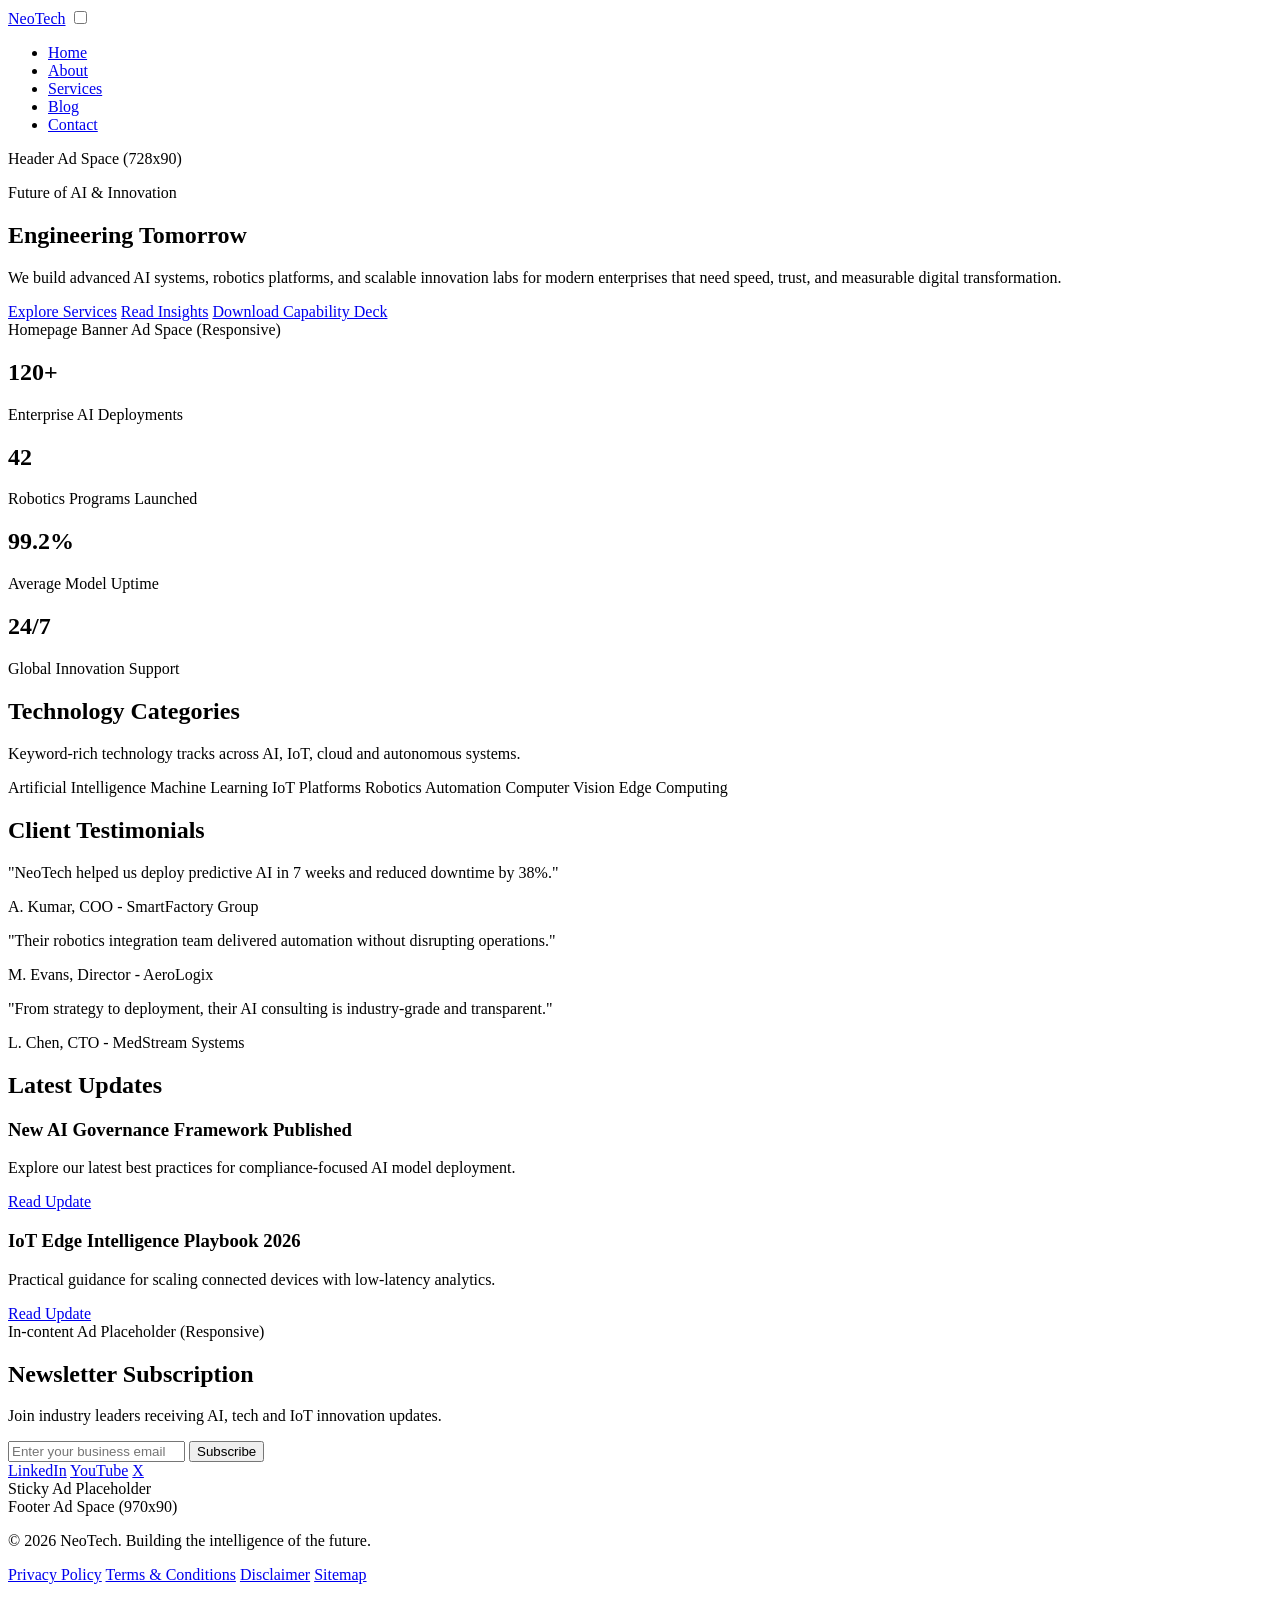
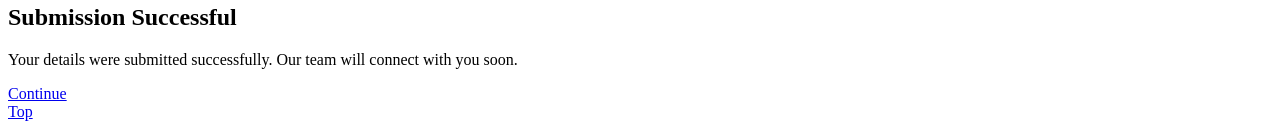
==== index.html @ 1da711d5 "Update index.html" ====
<!DOCTYPE html>
<html lang="en">
<head>
  <meta charset="UTF-8" />
  <meta name="viewport" content="width=device-width, initial-scale=1.0" />
  <title>NeoTech - Future of AI, Robotics and Innovation</title>
  <meta name="description" content="NeoTech builds AI, robotics and IoT innovation platforms with enterprise-grade strategy, deployment and long-term optimization." />
  <!-- Schema placeholder: add JSON-LD Organization and WebSite markup here for production -->
  <link rel="stylesheet" href="css/style.css" />
  <!-- Google tag (gtag.js) -->
<script async src="https://www.googletagmanager.com/gtag/js?id=G-TBTMV3QDZN"></script>
<script>
  window.dataLayer = window.dataLayer || [];
  function gtag(){dataLayer.push(arguments);}
  gtag('js', new Date());

  gtag('config', 'G-TBTMV3QDZN');
</script>
</head>
<body>
  <div class="particles" aria-hidden="true">
    <span class="particle"></span>
    <span class="particle"></span>
    <span class="particle"></span>
    <span class="particle"></span>
    <span class="particle"></span>
    <span class="particle"></span>
    <span class="particle"></span>
    <span class="particle"></span>
    <span class="particle"></span>
    <span class="particle"></span>
    <span class="particle"></span>
    <span class="particle"></span>
    <span class="particle"></span>
    <span class="particle"></span>
    <span class="particle"></span>
    <span class="particle"></span>
    <span class="particle"></span>
    <span class="particle"></span>
    <span class="particle"></span>
    <span class="particle"></span>
    <span class="particle"></span>
    <span class="particle"></span>
    <span class="particle"></span>
    <span class="particle"></span>
    <span class="particle"></span>
    <span class="particle"></span>
    <span class="particle"></span>
    <span class="particle"></span>
    <span class="particle"></span>
    <span class="particle"></span>
  </div>
  <header class="site-header">
    <nav class="navbar container">
      <a class="brand" href="index.html">NeoTech</a>
      <input class="nav-toggle" type="checkbox" id="menu-toggle-index" />
      <label class="nav-toggle-label" for="menu-toggle-index" aria-label="Toggle navigation menu"><span></span></label>
      <ul class="nav-links">
        <li><a class="active" href="index.html">Home</a></li>
        <li><a href="about.html">About</a></li>
        <li><a href="services.html">Services</a></li>
        <li><a href="blog.html">Blog</a></li>
        <li><a href="contact.html">Contact</a></li>
      </ul>
    </nav>
    <div class="container ad-slot ad-header"><span>Header Ad Space (728x90)</span></div>
  </header>

  <main>
    <section class="hero section container">
      <p class="eyebrow">Future of AI & Innovation</p>
      <h1 class="glow-title">Engineering Tomorrow</h1>
      <p class="section-subtitle">
        We build advanced AI systems, robotics platforms, and scalable innovation labs for
        modern enterprises that need speed, trust, and measurable digital transformation.
      </p>
      <div class="cta-row">
        <a class="btn-glow" href="services.html" data-track="home-services-cta">Explore Services</a>
        <a class="btn-outline" href="blog.html" data-track="home-blog-cta">Read Insights</a>
        <a class="btn-outline" href="downloads/neotech-capability-deck.txt" download data-track="home-download-cta">Download Capability Deck</a>
      </div>
    </section>

    <section class="container">
      <div class="ad-slot ad-banner"><span>Homepage Banner Ad Space (Responsive)</span></div>
    </section>

    <section class="section container compact-top">
      <div class="separator"></div>
      <div class="stat-grid">
        <article class="stat-card glass-card"><h2>120+</h2><p>Enterprise AI Deployments</p></article>
        <article class="stat-card glass-card"><h2>42</h2><p>Robotics Programs Launched</p></article>
        <article class="stat-card glass-card"><h2>99.2%</h2><p>Average Model Uptime</p></article>
        <article class="stat-card glass-card"><h2>24/7</h2><p>Global Innovation Support</p></article>
      </div>
    </section>

    <section class="section container compact-top">
      <h2 class="section-title">Technology Categories</h2>
      <p class="section-subtitle">Keyword-rich technology tracks across AI, IoT, cloud and autonomous systems.</p>
      <div class="chip-list">
        <span class="chip">Artificial Intelligence</span>
        <span class="chip">Machine Learning</span>
        <span class="chip">IoT Platforms</span>
        <span class="chip">Robotics Automation</span>
        <span class="chip">Computer Vision</span>
        <span class="chip">Edge Computing</span>
      </div>
      <div class="separator"></div>
    </section>

    <section class="section container compact-top testimonials">
      <h2 class="section-title">Client Testimonials</h2>
      <div class="card-grid three-col">
        <article class="glass-card">
          <p class="quote">"NeoTech helped us deploy predictive AI in 7 weeks and reduced downtime by 38%."</p>
          <p class="quote-author">A. Kumar, COO - SmartFactory Group</p>
        </article>
        <article class="glass-card">
          <p class="quote">"Their robotics integration team delivered automation without disrupting operations."</p>
          <p class="quote-author">M. Evans, Director - AeroLogix</p>
        </article>
        <article class="glass-card">
          <p class="quote">"From strategy to deployment, their AI consulting is industry-grade and transparent."</p>
          <p class="quote-author">L. Chen, CTO - MedStream Systems</p>
        </article>
      </div>
    </section>

    <section class="section container compact-top">
      <h2 class="section-title">Latest Updates</h2>
      <div class="split-grid">
        <article class="glass-card">
          <h3>New AI Governance Framework Published</h3>
          <p>Explore our latest best practices for compliance-focused AI model deployment.</p>
          <a class="btn-outline" href="blog-post-ai-future.html">Read Update</a>
        </article>
        <article class="glass-card">
          <h3>IoT Edge Intelligence Playbook 2026</h3>
          <p>Practical guidance for scaling connected devices with low-latency analytics.</p>
          <a class="btn-outline" href="blog-post-iot-edge.html">Read Update</a>
        </article>
      </div>
      <div class="ad-slot ad-inline"><span>In-content Ad Placeholder (Responsive)</span></div>
    </section>

    <section class="section container compact-top">
      <h2 class="section-title">Newsletter Subscription</h2>
      <p class="section-subtitle">Join industry leaders receiving AI, tech and IoT innovation updates.</p>
      <form class="newsletter" action="#success-popup" method="get">
        <input type="email" name="newsletter-email" placeholder="Enter your business email" required />
        <button class="btn-glow" type="submit" data-track="newsletter-submit">Subscribe</button>
      </form>
      <div class="social-links">
        <a href="https://www.linkedin.com" target="_blank" rel="noopener">LinkedIn</a>
        <a href="https://www.youtube.com" target="_blank" rel="noopener">YouTube</a>
        <a href="https://x.com" target="_blank" rel="noopener">X</a>
      </div>
    </section>
  </main>

  <aside class="ad-slot sticky-ad"><span>Sticky Ad Placeholder</span></aside>

  <footer class="site-footer">
    <div class="ad-slot ad-footer container"><span>Footer Ad Space (970x90)</span></div>
    <p>&copy; 2026 NeoTech. Building the intelligence of the future.</p>
    <div class="footer-links legal-list">
      <a href="privacy.html">Privacy Policy</a>
      <a href="terms.html">Terms & Conditions</a>
      <a href="disclaimer.html">Disclaimer</a>
      <a href="sitemap.html">Sitemap</a>
    </div>
  </footer>

  <section id="success-popup" class="success-popup" aria-live="polite" aria-label="Submission successful">
    <article class="glass-card success-card">
      <h2>Submission Successful</h2>
      <p>Your details were submitted successfully. Our team will connect with you soon.</p>
      <a class="btn-glow" href="index.html">Continue</a>
    </article>
  </section>

  <a class="back-to-top" href="#" aria-label="Back to top">Top</a>
</body>
</html>
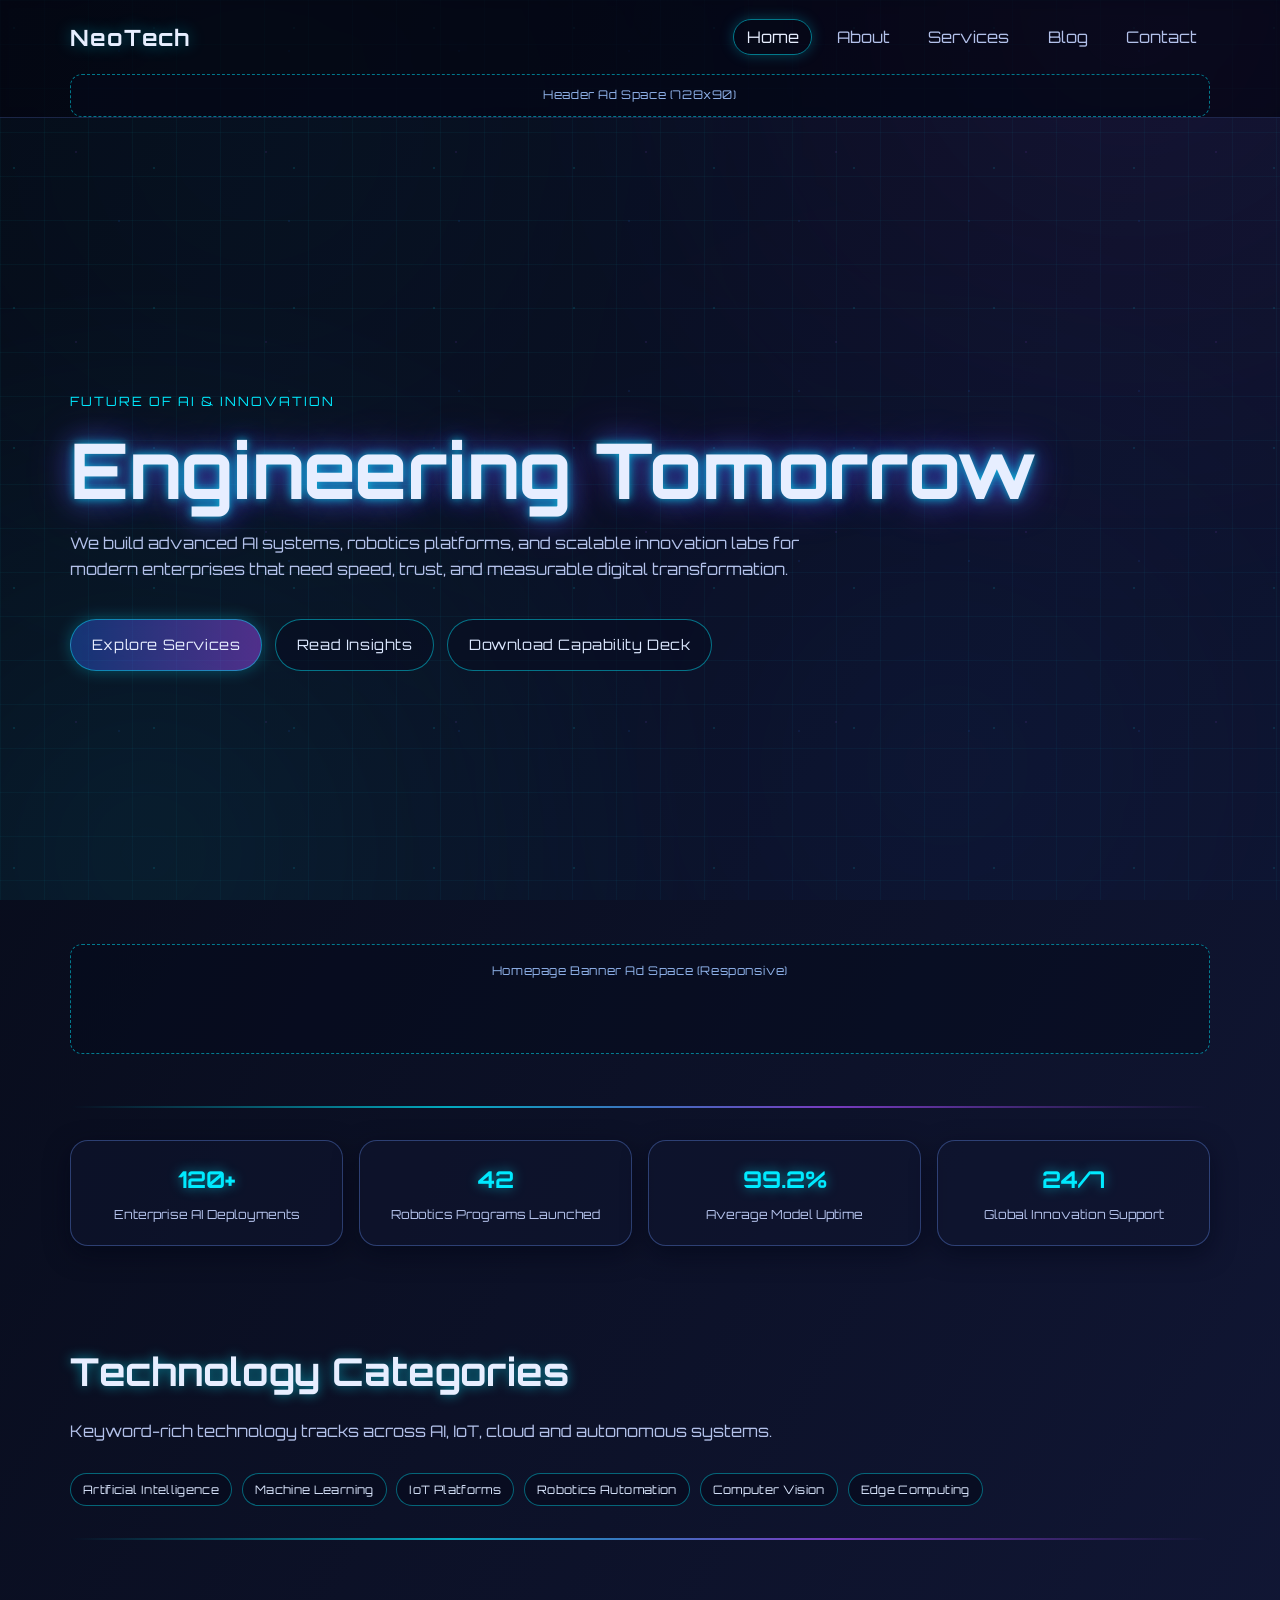
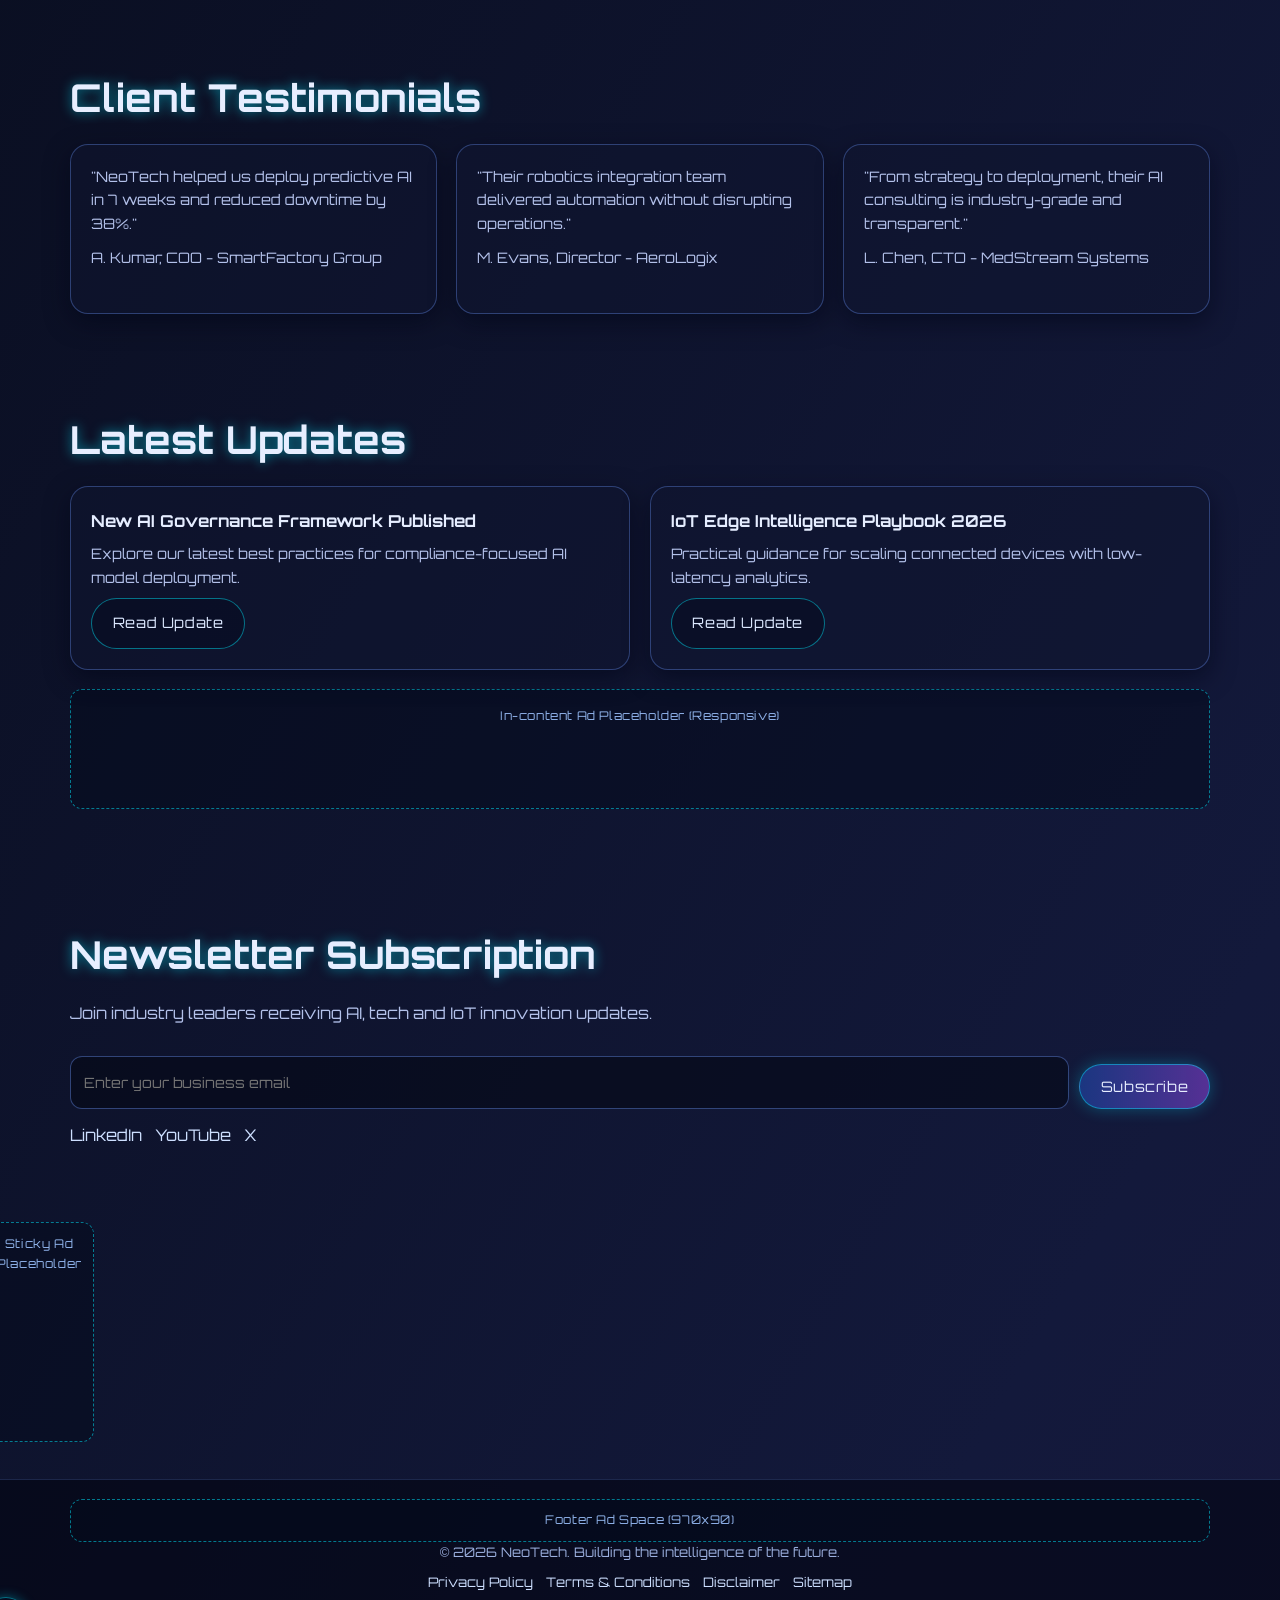
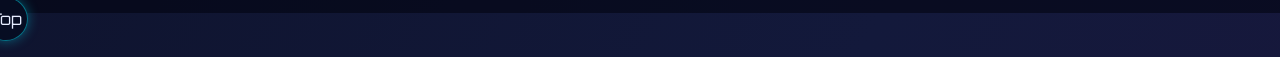
==== commit d063ce43: "Update index.html" ====
--- a/index.html
+++ b/index.html
@@ -1,6 +1,7 @@
 <!DOCTYPE html>
 <html lang="en">
 <head>
+  <meta name="google-adsense-account" content="ca-pub-1899909774554940">
   <meta charset="UTF-8" />
   <meta name="viewport" content="width=device-width, initial-scale=1.0" />
   <title>NeoTech - Future of AI, Robotics and Innovation</title>
@@ -8,13 +9,25 @@
   <!-- Schema placeholder: add JSON-LD Organization and WebSite markup here for production -->
   <link rel="stylesheet" href="css/style.css" />
   <!-- Google tag (gtag.js) -->
-<script async src="https://www.googletagmanager.com/gtag/js?id=G-TBTMV3QDZN"></script>
+<!-- Google tag (gtag.js) -->
+<!-- Google tag (gtag.js) -->
+<script async src="https://www.googletagmanager.com/gtag/js?id=G-MG4G6EGJZ9"></script>
 <script>
   window.dataLayer = window.dataLayer || [];
   function gtag(){dataLayer.push(arguments);}
   gtag('js', new Date());
 
-  gtag('config', 'G-TBTMV3QDZN');
+  gtag('config', 'G-MG4G6EGJZ9');
+</script>
+  <script async src="https://pagead2.googlesyndication.com/pagead/js/adsbygoogle.js?client=ca-pub-1899909774554940"
+     crossorigin="anonymous"></script>
+  <meta name="google-site-verification" content="XXXXX" />
+  <script type="text/javascript">
+    (function(c,l,a,r,i,t,y){
+        c[a]=c[a]||function(){(c[a].q=c[a].q||[]).push(arguments)};
+        t=l.createElement(r);t.async=1;t.src="https://www.clarity.ms/tag/"+i;
+        y=l.getElementsByTagName(r)[0];y.parentNode.insertBefore(t,y);
+    })(window, document, "clarity", "script", "wf4v8cunss");
 </script>
 </head>
 <body>
--- a/css/style.css
+++ b/css/style.css
@@ -0,0 +1,1109 @@
+/* Google font for futuristic typography */
+@import url('https://fonts.googleapis.com/css2?family=Orbitron:wght@400;500;600;700;800&display=swap');
+
+:root {
+  --bg-main: #060a16;
+  --bg-deep: #02040d;
+  --surface: rgba(16, 22, 48, 0.52);
+  --surface-border: rgba(110, 152, 255, 0.34);
+  --text-main: #e7eeff;
+  --text-soft: #b3c1ea;
+  --cyan: #00eaff;
+  --blue: #2a6cff;
+  --purple: #a54dff;
+  --radius-lg: 18px;
+  --radius-md: 12px;
+  --space-section: 4.6rem;
+  --line-glow: linear-gradient(90deg, transparent, rgba(0, 234, 255, 0.7), rgba(165, 77, 255, 0.7), transparent);
+}
+
+* {
+  margin: 0;
+  padding: 0;
+  box-sizing: border-box;
+}
+
+html,
+body {
+  min-height: 100%;
+}
+
+body {
+  font-family: 'Orbitron', sans-serif;
+  color: var(--text-main);
+  line-height: 1.65;
+  overflow-x: hidden;
+  position: relative;
+  isolation: isolate;
+  background: linear-gradient(120deg, #060a16, #13193b, #25133f, #041322);
+  background-size: 260% 260%;
+  animation: gradientShift 16s ease infinite;
+}
+
+body::before {
+  content: '';
+  position: fixed;
+  inset: 0;
+  pointer-events: none;
+  background-image:
+    linear-gradient(rgba(0, 234, 255, 0.04) 1px, transparent 1px),
+    linear-gradient(90deg, rgba(0, 234, 255, 0.04) 1px, transparent 1px);
+  background-size: 44px 44px;
+  z-index: -2;
+}
+
+.particles {
+  position: fixed;
+  inset: 0;
+  z-index: 2;
+  pointer-events: none;
+  overflow: hidden;
+  opacity: 0.95;
+  mix-blend-mode: screen;
+  background-image:
+    radial-gradient(circle at 10% 20%, rgba(0, 234, 255, 0.12) 1px, transparent 1px),
+    radial-gradient(circle at 70% 30%, rgba(42, 108, 255, 0.1) 1px, transparent 1px),
+    radial-gradient(circle at 40% 80%, rgba(165, 77, 255, 0.1) 1px, transparent 1px);
+  background-size: 140px 140px, 170px 170px, 190px 190px;
+}
+
+/* Keep all page content above the particle layer */
+body > *:not(.particles) {
+  position: relative;
+  z-index: 3;
+}
+
+.particles::before,
+.particles::after {
+  content: '';
+  position: absolute;
+  inset: -20% -10%;
+  pointer-events: none;
+  opacity: 0.22;
+  filter: blur(42px);
+  background:
+    radial-gradient(circle at 18% 82%, rgba(0, 234, 255, 0.35), transparent 36%),
+    radial-gradient(circle at 82% 15%, rgba(165, 77, 255, 0.28), transparent 38%);
+  animation: atmosphereDrift 24s ease-in-out infinite alternate;
+}
+
+.particles::after {
+  opacity: 0.16;
+  filter: blur(54px);
+  background:
+    radial-gradient(circle at 70% 75%, rgba(42, 108, 255, 0.34), transparent 40%),
+    radial-gradient(circle at 25% 25%, rgba(0, 234, 255, 0.2), transparent 42%);
+  animation-duration: 32s;
+}
+
+.particles .particle {
+  --size: 8px;
+  --left: 50%;
+  --duration: 18s;
+  --delay: 0s;
+  --opacity: 0.72;
+  --blur: 0.3px;
+  --drift: 20px;
+  --tone: #00eaff;
+  position: absolute;
+  display: block;
+  left: var(--left);
+  bottom: -20vh;
+  width: var(--size);
+  height: var(--size);
+  border-radius: 50%;
+  opacity: 0;
+  color: var(--tone);
+  background: currentColor;
+  filter: blur(var(--blur));
+  box-shadow: 0 0 16px currentColor, 0 0 28px currentColor;
+  transform: translateZ(0);
+  will-change: transform, opacity, filter;
+  animation:
+    floatUp var(--duration) linear infinite,
+    driftSide calc(var(--duration) * 0.42) ease-in-out infinite alternate,
+    pulseGlow calc(var(--duration) * 0.24) ease-in-out infinite;
+  animation-delay: var(--delay), var(--delay), var(--delay);
+}
+
+/* Bonus shape variations: circles, lines, and micro-squares */
+.particles .particle:nth-child(5n) {
+  width: 2px;
+  height: 18px;
+  border-radius: 999px;
+  box-shadow: 0 0 10px currentColor;
+}
+
+.particles .particle:nth-child(8n) {
+  width: 4px;
+  height: 4px;
+  border-radius: 2px;
+}
+
+/* Random-like distribution and depth layers */
+.particles .particle:nth-child(1)  { --left: 3%;  --size: 4px; --duration: 28s; --delay: -8s;  --opacity: 0.24; --blur: 1.3px; --drift: 12px; --tone: #2a6cff; }
+.particles .particle:nth-child(2)  { --left: 7%;  --size: 8px; --duration: 15s; --delay: -3s;  --opacity: 0.52; --blur: 0.2px; --drift: 34px; --tone: #00eaff; }
+.particles .particle:nth-child(3)  { --left: 11%; --size: 5px; --duration: 22s; --delay: -15s; --opacity: 0.36; --blur: 0.9px; --drift: 18px; --tone: #a54dff; }
+.particles .particle:nth-child(4)  { --left: 15%; --size: 10px; --duration: 13s; --delay: -6s;  --opacity: 0.62; --blur: 0px;   --drift: 36px; --tone: #00eaff; }
+.particles .particle:nth-child(5)  { --left: 19%; --size: 6px; --duration: 20s; --delay: -10s; --opacity: 0.42; --blur: 0.7px; --drift: 20px; --tone: #2a6cff; }
+.particles .particle:nth-child(6)  { --left: 23%; --size: 9px; --duration: 14s; --delay: -1s;  --opacity: 0.58; --blur: 0.1px; --drift: 30px; --tone: #a54dff; }
+.particles .particle:nth-child(7)  { --left: 27%; --size: 3px; --duration: 29s; --delay: -20s; --opacity: 0.2;  --blur: 1.5px; --drift: 11px; --tone: #00eaff; }
+.particles .particle:nth-child(8)  { --left: 31%; --size: 7px; --duration: 19s; --delay: -12s; --opacity: 0.46; --blur: 0.5px; --drift: 24px; --tone: #2a6cff; }
+.particles .particle:nth-child(9)  { --left: 35%; --size: 11px;--duration: 12s; --delay: -4s;  --opacity: 0.68; --blur: 0px;   --drift: 40px; --tone: #a54dff; }
+.particles .particle:nth-child(10) { --left: 39%; --size: 5px; --duration: 23s; --delay: -16s; --opacity: 0.35; --blur: 1px;   --drift: 16px; --tone: #00eaff; }
+.particles .particle:nth-child(11) { --left: 43%; --size: 8px; --duration: 16s; --delay: -5s;  --opacity: 0.55; --blur: 0.2px; --drift: 28px; --tone: #2a6cff; }
+.particles .particle:nth-child(12) { --left: 47%; --size: 4px; --duration: 26s; --delay: -18s; --opacity: 0.28; --blur: 1.2px; --drift: 13px; --tone: #a54dff; }
+.particles .particle:nth-child(13) { --left: 51%; --size: 9px; --duration: 14s; --delay: -2s;  --opacity: 0.57; --blur: 0.1px; --drift: 33px; --tone: #00eaff; }
+.particles .particle:nth-child(14) { --left: 55%; --size: 6px; --duration: 21s; --delay: -11s; --opacity: 0.4;  --blur: 0.8px; --drift: 19px; --tone: #2a6cff; }
+.particles .particle:nth-child(15) { --left: 59%; --size: 10px;--duration: 13s; --delay: -7s;  --opacity: 0.63; --blur: 0px;   --drift: 35px; --tone: #a54dff; }
+.particles .particle:nth-child(16) { --left: 63%; --size: 3px; --duration: 30s; --delay: -21s; --opacity: 0.18; --blur: 1.6px; --drift: 10px; --tone: #00eaff; }
+.particles .particle:nth-child(17) { --left: 67%; --size: 7px; --duration: 18s; --delay: -9s;  --opacity: 0.47; --blur: 0.5px; --drift: 22px; --tone: #2a6cff; }
+.particles .particle:nth-child(18) { --left: 71%; --size: 11px;--duration: 12s; --delay: -3s;  --opacity: 0.69; --blur: 0px;   --drift: 41px; --tone: #a54dff; }
+.particles .particle:nth-child(19) { --left: 75%; --size: 5px; --duration: 24s; --delay: -17s; --opacity: 0.33; --blur: 1.1px; --drift: 14px; --tone: #00eaff; }
+.particles .particle:nth-child(20) { --left: 79%; --size: 8px; --duration: 16s; --delay: -6s;  --opacity: 0.54; --blur: 0.2px; --drift: 29px; --tone: #2a6cff; }
+.particles .particle:nth-child(21) { --left: 83%; --size: 4px; --duration: 27s; --delay: -19s; --opacity: 0.26; --blur: 1.3px; --drift: 12px; --tone: #a54dff; }
+.particles .particle:nth-child(22) { --left: 86%; --size: 9px; --duration: 15s; --delay: -4s;  --opacity: 0.6;  --blur: 0.1px; --drift: 31px; --tone: #00eaff; }
+.particles .particle:nth-child(23) { --left: 89%; --size: 6px; --duration: 22s; --delay: -13s; --opacity: 0.39; --blur: 0.9px; --drift: 18px; --tone: #2a6cff; }
+.particles .particle:nth-child(24) { --left: 92%; --size: 10px;--duration: 13s; --delay: -8s;  --opacity: 0.64; --blur: 0px;   --drift: 37px; --tone: #a54dff; }
+.particles .particle:nth-child(25) { --left: 95%; --size: 3px; --duration: 31s; --delay: -22s; --opacity: 0.16; --blur: 1.7px; --drift: 9px;  --tone: #00eaff; }
+.particles .particle:nth-child(26) { --left: 12%; --size: 7px; --duration: 19s; --delay: -14s; --opacity: 0.45; --blur: 0.6px; --drift: 23px; --tone: #2a6cff; }
+.particles .particle:nth-child(27) { --left: 28%; --size: 5px; --duration: 25s; --delay: -2s;  --opacity: 0.34; --blur: 1px;   --drift: 15px; --tone: #a54dff; }
+.particles .particle:nth-child(28) { --left: 46%; --size: 8px; --duration: 17s; --delay: -11s; --opacity: 0.53; --blur: 0.3px; --drift: 27px; --tone: #00eaff; }
+.particles .particle:nth-child(29) { --left: 64%; --size: 6px; --duration: 21s; --delay: -5s;  --opacity: 0.38; --blur: 0.9px; --drift: 19px; --tone: #2a6cff; }
+.particles .particle:nth-child(30) { --left: 82%; --size: 9px; --duration: 15s; --delay: -16s; --opacity: 0.59; --blur: 0.2px; --drift: 32px; --tone: #a54dff; }
+
+/* Stronger fallback visibility in case custom props are overridden */
+.particles .particle:nth-child(2n) {
+  opacity: 0.65;
+}
+
+@keyframes floatUp {
+  0% {
+    transform: translate3d(0, 0, 0);
+    opacity: 0;
+  }
+
+  10% {
+    opacity: var(--opacity);
+  }
+
+  85% {
+    opacity: var(--opacity);
+  }
+
+  100% {
+    transform: translate3d(0, -122vh, 0);
+    opacity: 0;
+  }
+}
+
+@keyframes driftSide {
+  0% {
+    margin-left: 0;
+  }
+
+  50% {
+    margin-left: var(--drift);
+  }
+
+  100% {
+    margin-left: calc(var(--drift) * -0.7);
+  }
+}
+
+@keyframes pulseGlow {
+  0%,
+  100% {
+    filter: blur(var(--blur)) brightness(0.9);
+  }
+
+  50% {
+    filter: blur(calc(var(--blur) + 0.6px)) brightness(1.25);
+  }
+}
+
+@keyframes atmosphereDrift {
+  0% {
+    transform: translate3d(-1.5%, 0, 0) scale(1);
+  }
+
+  50% {
+    transform: translate3d(1.8%, -1.2%, 0) scale(1.05);
+  }
+
+  100% {
+    transform: translate3d(-0.6%, 1.4%, 0) scale(1.02);
+  }
+}
+
+.container {
+  width: min(1140px, 92%);
+  margin: 0 auto;
+}
+
+.section {
+  padding: var(--space-section) 0;
+}
+
+.compact-top {
+  padding-top: 1.3rem;
+}
+
+.separator {
+  height: 2px;
+  width: 100%;
+  background: var(--line-glow);
+  margin: 2rem 0;
+  border-radius: 999px;
+}
+
+.section-title {
+  font-size: clamp(1.9rem, 3vw, 2.9rem);
+  margin-bottom: 0.9rem;
+  text-shadow: 0 0 12px rgba(0, 234, 255, 0.55);
+}
+
+.section-subtitle {
+  color: var(--text-soft);
+  max-width: 760px;
+  margin-bottom: 1.8rem;
+}
+
+.site-header {
+  position: sticky;
+  top: 0;
+  z-index: 30;
+  backdrop-filter: blur(10px);
+  background: rgba(3, 5, 16, 0.7);
+  border-bottom: 1px solid rgba(110, 152, 255, 0.22);
+}
+
+.navbar {
+  display: flex;
+  align-items: center;
+  justify-content: space-between;
+  min-height: 74px;
+  gap: 1.2rem;
+}
+
+.brand {
+  color: var(--text-main);
+  text-decoration: none;
+  font-size: 1.4rem;
+  font-weight: 700;
+  letter-spacing: 1px;
+  text-shadow: 0 0 16px rgba(0, 234, 255, 0.4);
+}
+
+.nav-links {
+  list-style: none;
+  display: flex;
+  align-items: center;
+  gap: 0.75rem;
+}
+
+.nav-toggle {
+  display: none;
+}
+
+.nav-toggle-label {
+  display: none;
+  width: 42px;
+  height: 42px;
+  border: 1px solid rgba(0, 234, 255, 0.45);
+  border-radius: 10px;
+  background: rgba(6, 12, 31, 0.72);
+  cursor: pointer;
+  align-items: center;
+  justify-content: center;
+}
+
+.nav-toggle-label span,
+.nav-toggle-label span::before,
+.nav-toggle-label span::after {
+  display: block;
+  width: 18px;
+  height: 2px;
+  background: #d8e7ff;
+  position: relative;
+  transition: all 0.25s ease;
+}
+
+.nav-toggle-label span::before,
+.nav-toggle-label span::after {
+  content: '';
+  position: absolute;
+  left: 0;
+}
+
+.nav-toggle-label span::before {
+  top: -6px;
+}
+
+.nav-toggle-label span::after {
+  top: 6px;
+}
+
+.nav-links a {
+  color: var(--text-soft);
+  text-decoration: none;
+  padding: 0.45rem 0.76rem;
+  border-radius: 999px;
+  border: 1px solid transparent;
+  transition: all 0.25s ease;
+}
+
+.nav-links a:hover,
+.nav-links a.active {
+  color: var(--text-main);
+  border-color: rgba(0, 234, 255, 0.5);
+  box-shadow: 0 0 14px rgba(0, 234, 255, 0.25);
+}
+
+.hero {
+  min-height: calc(100vh - 74px);
+  display: flex;
+  flex-direction: column;
+  justify-content: center;
+  align-items: flex-start;
+  animation: fadeUp 0.85s ease both;
+}
+
+.eyebrow {
+  color: var(--cyan);
+  letter-spacing: 2px;
+  font-size: 0.8rem;
+  text-transform: uppercase;
+  margin-bottom: 1rem;
+}
+
+.glow-title {
+  font-size: clamp(2.2rem, 6vw, 4.8rem);
+  line-height: 1.1;
+  margin-bottom: 1.1rem;
+  text-shadow:
+    0 0 10px rgba(0, 234, 255, 0.74),
+    0 0 26px rgba(42, 108, 255, 0.58),
+    0 0 44px rgba(165, 77, 255, 0.44);
+}
+
+.btn-glow,
+.btn-outline {
+  display: inline-flex;
+  align-items: center;
+  justify-content: center;
+  margin-top: 0.5rem;
+  padding: 0.8rem 1.3rem;
+  font-family: inherit;
+  font-size: 0.9rem;
+  letter-spacing: 0.6px;
+  text-decoration: none;
+  border-radius: 999px;
+  cursor: pointer;
+  transition: transform 0.24s ease, box-shadow 0.24s ease, border-color 0.24s ease;
+}
+
+.btn-glow {
+  color: var(--text-main);
+  background: linear-gradient(90deg, rgba(42, 108, 255, 0.36), rgba(165, 77, 255, 0.46));
+  border: 1px solid rgba(0, 234, 255, 0.45);
+  box-shadow: 0 0 16px rgba(0, 234, 255, 0.28);
+}
+
+.btn-glow:hover,
+.btn-outline:hover {
+  transform: translateY(-2px) scale(1.02);
+  box-shadow: 0 0 18px rgba(0, 234, 255, 0.58), 0 0 30px rgba(165, 77, 255, 0.36);
+}
+
+.btn-outline {
+  color: #dce8ff;
+  border: 1px solid rgba(0, 234, 255, 0.46);
+  background: rgba(8, 13, 32, 0.56);
+}
+
+.cta-row {
+  display: flex;
+  gap: 0.8rem;
+  flex-wrap: wrap;
+}
+
+.card-grid {
+  display: grid;
+  grid-template-columns: repeat(auto-fit, minmax(230px, 1fr));
+  gap: 1.2rem;
+}
+
+.split-grid {
+  display: grid;
+  grid-template-columns: repeat(auto-fit, minmax(280px, 1fr));
+  gap: 1.2rem;
+}
+
+.three-col {
+  grid-template-columns: repeat(auto-fit, minmax(240px, 1fr));
+}
+
+.glass-card {
+  padding: 1.25rem;
+  border-radius: var(--radius-lg);
+  background: var(--surface);
+  border: 1px solid var(--surface-border);
+  backdrop-filter: blur(12px);
+  box-shadow: 0 8px 24px rgba(2, 6, 22, 0.54);
+  transition: transform 0.28s ease, box-shadow 0.28s ease, border-color 0.28s ease;
+}
+
+.glass-card:hover {
+  transform: translateY(-4px);
+  border-color: rgba(0, 234, 255, 0.62);
+  box-shadow: 0 0 14px rgba(0, 234, 255, 0.24), 0 12px 28px rgba(2, 6, 22, 0.72);
+}
+
+.glass-card h2,
+.glass-card h3 {
+  font-size: 1.03rem;
+  margin-bottom: 0.5rem;
+  color: #e5edff;
+}
+
+.glass-card p {
+  color: var(--text-soft);
+  font-size: 0.9rem;
+}
+
+.service-card:hover {
+  transform: translateY(-4px) scale(1.02);
+}
+
+.chip-list {
+  display: flex;
+  flex-wrap: wrap;
+  gap: 0.62rem;
+}
+
+.chip {
+  border: 1px solid rgba(0, 234, 255, 0.4);
+  background: rgba(8, 12, 30, 0.74);
+  color: #dce8ff;
+  border-radius: 999px;
+  padding: 0.34rem 0.75rem;
+  font-size: 0.73rem;
+  letter-spacing: 0.35px;
+}
+
+.stat-grid {
+  display: grid;
+  grid-template-columns: repeat(auto-fit, minmax(176px, 1fr));
+  gap: 1rem;
+}
+
+.stat-card {
+  text-align: center;
+}
+
+.stat-card h2 {
+  color: var(--cyan);
+  font-size: 1.45rem;
+  margin-bottom: 0.3rem;
+  text-shadow: 0 0 12px rgba(0, 234, 255, 0.55);
+}
+
+.stat-card p {
+  font-size: 0.78rem;
+}
+
+.timeline {
+  border-left: 2px solid rgba(0, 234, 255, 0.35);
+  margin-left: 0.3rem;
+  padding-left: 1.16rem;
+  display: grid;
+  gap: 0.95rem;
+}
+
+.timeline-item {
+  position: relative;
+}
+
+.timeline-item::before {
+  content: '';
+  position: absolute;
+  left: -1.86rem;
+  top: 1.14rem;
+  width: 11px;
+  height: 11px;
+  border-radius: 50%;
+  background: var(--cyan);
+  box-shadow: 0 0 12px rgba(0, 234, 255, 0.82);
+}
+
+.timeline-kicker {
+  font-size: 0.68rem;
+  letter-spacing: 1.35px;
+  color: var(--cyan);
+  text-transform: uppercase;
+  margin-bottom: 0.35rem;
+}
+
+.ad-slot {
+  border: 1px dashed rgba(0, 234, 255, 0.5);
+  border-radius: var(--radius-md);
+  text-align: center;
+  color: #9ec4ff;
+  background: rgba(5, 10, 28, 0.5);
+}
+
+.ad-slot span {
+  display: block;
+  font-size: 0.75rem;
+  letter-spacing: 0.6px;
+  opacity: 0.9;
+}
+
+.ad-header,
+.ad-footer {
+  padding: 0.65rem;
+}
+
+.ad-banner {
+  min-height: 110px;
+  padding: 1rem;
+}
+
+.ad-inline {
+  min-height: 120px;
+  padding: 1rem;
+  margin: 1.2rem 0;
+}
+
+.ad-sidebar {
+  min-height: 260px;
+  padding: 1rem;
+}
+
+.page-grid {
+  display: grid;
+  grid-template-columns: minmax(0, 1fr) 290px;
+  gap: 1.2rem;
+}
+
+.sidebar-panel {
+  margin-bottom: 1rem;
+}
+
+.search-box input {
+  width: 100%;
+  border-radius: 999px;
+  border: 1px solid rgba(110, 152, 255, 0.4);
+  background: rgba(5, 9, 24, 0.6);
+  color: var(--text-main);
+  font-family: inherit;
+  font-size: 0.84rem;
+  padding: 0.65rem 0.85rem;
+}
+
+.search-box input:focus {
+  outline: none;
+  border-color: var(--cyan);
+  box-shadow: 0 0 10px rgba(0, 234, 255, 0.26);
+}
+
+.featured-article {
+  display: grid;
+  grid-template-columns: 1.2fr 1fr;
+  gap: 1rem;
+  align-items: center;
+}
+
+.featured-article img,
+.post-thumb {
+  width: 100%;
+  border-radius: var(--radius-md);
+  border: 1px solid rgba(110, 152, 255, 0.34);
+  object-fit: cover;
+}
+
+.featured-article img {
+  min-height: 210px;
+}
+
+.post-thumb {
+  height: 170px;
+}
+
+.post-meta {
+  color: #9db2e6;
+  font-size: 0.75rem;
+  margin-bottom: 0.5rem;
+}
+
+.post-card .tags,
+.author-box .tags {
+  margin-top: 0.7rem;
+}
+
+.tags {
+  display: flex;
+  gap: 0.45rem;
+  flex-wrap: wrap;
+}
+
+.tag {
+  font-size: 0.68rem;
+  border: 1px solid rgba(165, 77, 255, 0.5);
+  color: #e6d9ff;
+  border-radius: 999px;
+  padding: 0.24rem 0.58rem;
+}
+
+.pagination {
+  display: flex;
+  justify-content: space-between;
+  gap: 0.8rem;
+  margin-top: 1.5rem;
+}
+
+.pagination .btn-outline,
+.pagination .btn-glow {
+  min-width: 120px;
+}
+
+.author-box {
+  display: flex;
+  gap: 1rem;
+  align-items: flex-start;
+}
+
+.author-avatar {
+  width: 68px;
+  height: 68px;
+  border-radius: 50%;
+  object-fit: cover;
+  border: 1px solid rgba(0, 234, 255, 0.44);
+}
+
+.comment-form textarea,
+.comment-form input,
+.newsletter input,
+.contact-form textarea,
+.contact-form input {
+  width: 100%;
+  background: rgba(5, 9, 24, 0.62);
+  border: 1px solid rgba(110, 152, 255, 0.4);
+  border-radius: var(--radius-md);
+  color: var(--text-main);
+  font-family: inherit;
+  font-size: 0.88rem;
+  padding: 0.74rem 0.82rem;
+}
+
+.upload-form {
+  padding: 1.4rem;
+}
+
+.upload-grid {
+  display: grid;
+  grid-template-columns: repeat(2, minmax(0, 1fr));
+  gap: 0.9rem;
+  margin-bottom: 0.9rem;
+}
+
+.upload-field {
+  display: flex;
+  flex-direction: column;
+  gap: 0.34rem;
+}
+
+.upload-wide {
+  grid-column: 1 / -1;
+}
+
+.upload-field label {
+  font-size: 0.76rem;
+  letter-spacing: 0.4px;
+  color: #c6d8ff;
+}
+
+.upload-form input,
+.upload-form select,
+.upload-form textarea {
+  width: 100%;
+  background: rgba(5, 9, 24, 0.62);
+  border: 1px solid rgba(110, 152, 255, 0.4);
+  border-radius: var(--radius-md);
+  color: var(--text-main);
+  font-family: inherit;
+  font-size: 0.86rem;
+  padding: 0.72rem 0.82rem;
+}
+
+.upload-form textarea {
+  resize: vertical;
+}
+
+.upload-form input[type='file'] {
+  border-style: dashed;
+  background: rgba(5, 14, 30, 0.7);
+}
+
+.upload-form input:focus,
+.upload-form select:focus,
+.upload-form textarea:focus {
+  outline: none;
+  border-color: var(--cyan);
+  box-shadow: 0 0 12px rgba(0, 234, 255, 0.28);
+}
+
+.newsletter {
+  display: flex;
+  gap: 0.6rem;
+  flex-wrap: wrap;
+}
+
+.newsletter input {
+  flex: 1;
+  min-width: 220px;
+}
+
+.contact-wrap {
+  max-width: 860px;
+}
+
+.contact-form,
+.comment-form {
+  padding: 1.4rem;
+  border-radius: var(--radius-lg);
+  background: rgba(8, 12, 30, 0.58);
+  border: 1px solid rgba(110, 152, 255, 0.35);
+  box-shadow: 0 12px 30px rgba(1, 4, 18, 0.6);
+}
+
+.form-group {
+  position: relative;
+  margin-bottom: 1.1rem;
+}
+
+.form-group input,
+.form-group textarea {
+  padding: 1.02rem 0.88rem 0.62rem;
+}
+
+.form-group textarea {
+  min-height: 130px;
+  resize: vertical;
+}
+
+.form-group label {
+  position: absolute;
+  left: 0.85rem;
+  top: 0.86rem;
+  color: #8ea5db;
+  pointer-events: none;
+  transition: all 0.24s ease;
+  font-size: 0.82rem;
+}
+
+.form-group input:focus + label,
+.form-group input:not(:placeholder-shown) + label,
+.form-group textarea:focus + label,
+.form-group textarea:not(:placeholder-shown) + label {
+  top: 0.34rem;
+  font-size: 0.66rem;
+  color: var(--cyan);
+}
+
+.form-group input:focus,
+.form-group textarea:focus,
+.comment-form textarea:focus,
+.comment-form input:focus,
+.newsletter input:focus {
+  outline: none;
+  border-color: var(--cyan);
+  box-shadow: 0 0 12px rgba(0, 234, 255, 0.3);
+}
+
+.faq-item {
+  margin-bottom: 0.82rem;
+}
+
+.faq-item summary {
+  cursor: pointer;
+  font-size: 0.9rem;
+  color: #ecf4ff;
+}
+
+.faq-item p {
+  margin-top: 0.6rem;
+  color: var(--text-soft);
+  font-size: 0.84rem;
+}
+
+.testimonials .glass-card {
+  min-height: 170px;
+}
+
+.quote {
+  font-size: 0.86rem;
+  color: #c8d7ff;
+  margin-bottom: 0.65rem;
+}
+
+.quote-author {
+  font-size: 0.75rem;
+  color: #9cb8f3;
+}
+
+.latest-updates li,
+.popular-posts li,
+.sitemap-list li {
+  margin-bottom: 0.52rem;
+}
+
+.latest-updates a,
+.popular-posts a,
+.sitemap-list a,
+.legal-list a,
+.social-links a {
+  color: #cddfff;
+  text-decoration: none;
+}
+
+.latest-updates a:hover,
+.popular-posts a:hover,
+.sitemap-list a:hover,
+.legal-list a:hover,
+.social-links a:hover {
+  color: var(--cyan);
+}
+
+.social-links {
+  display: flex;
+  gap: 0.8rem;
+  flex-wrap: wrap;
+  margin-top: 0.8rem;
+}
+
+.sticky-ad {
+  position: fixed;
+  right: 1rem;
+  top: 35%;
+  width: 110px;
+  min-height: 220px;
+  padding: 0.7rem;
+  z-index: 12;
+}
+
+.site-footer {
+  margin-top: 2.3rem;
+  text-align: center;
+  padding: 1.2rem 1rem;
+  border-top: 1px solid rgba(110, 152, 255, 0.2);
+  color: #9cb0df;
+  background: rgba(3, 5, 16, 0.58);
+  font-size: 0.82rem;
+}
+
+.footer-links {
+  display: flex;
+  gap: 0.8rem;
+  justify-content: center;
+  flex-wrap: wrap;
+  margin-top: 0.55rem;
+}
+
+.back-to-top {
+  position: fixed;
+  right: 1rem;
+  bottom: 1rem;
+  display: inline-flex;
+  align-items: center;
+  justify-content: center;
+  width: 44px;
+  height: 44px;
+  border-radius: 50%;
+  text-decoration: none;
+  color: var(--text-main);
+  border: 1px solid rgba(0, 234, 255, 0.45);
+  background: rgba(7, 13, 34, 0.88);
+  box-shadow: 0 0 12px rgba(0, 234, 255, 0.35);
+  transition: transform 0.25s ease, box-shadow 0.25s ease;
+}
+
+.back-to-top:hover {
+  transform: translateY(-2px);
+  box-shadow: 0 0 18px rgba(0, 234, 255, 0.62);
+}
+
+.success-popup {
+  position: fixed;
+  inset: 0;
+  display: none;
+  align-items: center;
+  justify-content: center;
+  padding: 1rem;
+  background: rgba(2, 5, 17, 0.74);
+  z-index: 60;
+}
+
+.success-popup:target {
+  display: flex;
+}
+
+.success-card {
+  width: min(460px, 95%);
+  text-align: center;
+}
+
+.success-card h2 {
+  margin-bottom: 0.55rem;
+  color: #e8f0ff;
+  text-shadow: 0 0 12px rgba(0, 234, 255, 0.42);
+}
+
+.success-card p {
+  margin-bottom: 0.9rem;
+}
+
+@keyframes gradientShift {
+  0% {
+    background-position: 0% 50%;
+  }
+
+  50% {
+    background-position: 100% 50%;
+  }
+
+  100% {
+    background-position: 0% 50%;
+  }
+}
+
+@keyframes fadeUp {
+  from {
+    opacity: 0;
+    transform: translateY(12px);
+  }
+
+  to {
+    opacity: 1;
+    transform: translateY(0);
+  }
+}
+
+@media (max-width: 1020px) {
+  .page-grid {
+    grid-template-columns: 1fr;
+  }
+
+  .sticky-ad {
+    display: none;
+  }
+}
+
+@media (max-width: 760px) {
+  .navbar {
+    justify-content: space-between;
+    min-height: 64px;
+    padding: 0.65rem 0;
+  }
+
+  .nav-links {
+    position: absolute;
+    top: 66px;
+    left: 4%;
+    right: 4%;
+    display: none;
+    flex-direction: column;
+    align-items: stretch;
+    gap: 0.3rem;
+    padding: 0.65rem;
+    border-radius: 14px;
+    border: 1px solid rgba(110, 152, 255, 0.35);
+    background: rgba(4, 8, 23, 0.94);
+    box-shadow: 0 14px 34px rgba(0, 0, 0, 0.4);
+  }
+
+  .nav-links a {
+    display: block;
+    text-align: center;
+  }
+
+  .nav-toggle-label {
+    display: inline-flex;
+  }
+
+  .nav-toggle:checked + .nav-toggle-label + .nav-links {
+    display: flex;
+  }
+
+  .nav-toggle:checked + .nav-toggle-label span {
+    background: transparent;
+  }
+
+  .nav-toggle:checked + .nav-toggle-label span::before {
+    top: 0;
+    transform: rotate(45deg);
+  }
+
+  .nav-toggle:checked + .nav-toggle-label span::after {
+    top: 0;
+    transform: rotate(-45deg);
+  }
+
+  .hero {
+    min-height: auto;
+    padding-top: 4rem;
+    padding-bottom: 4rem;
+  }
+
+  .section {
+    padding: 3.8rem 0;
+  }
+
+  .timeline {
+    margin-left: 0;
+    padding-left: 0.95rem;
+  }
+
+  .timeline-item::before {
+    left: -1.6rem;
+  }
+
+  .featured-article {
+    grid-template-columns: 1fr;
+  }
+
+  .back-to-top {
+    width: 40px;
+    height: 40px;
+  }
+
+  .particles .particle {
+    box-shadow: 0 0 10px currentColor;
+  }
+
+  .particles::before,
+  .particles::after {
+    opacity: 0.13;
+    filter: blur(36px);
+  }
+
+  .upload-grid {
+    grid-template-columns: 1fr;
+  }
+}
+
+@media (prefers-reduced-motion: reduce) {
+  .particles .particle,
+  .particles::before,
+  .particles::after {
+    animation: none !important;
+    opacity: 0.2;
+  }
+
+  /* In reduced motion, place particles on-screen so they stay visible */
+  .particles .particle {
+    bottom: auto;
+    top: 12vh;
+  }
+}
